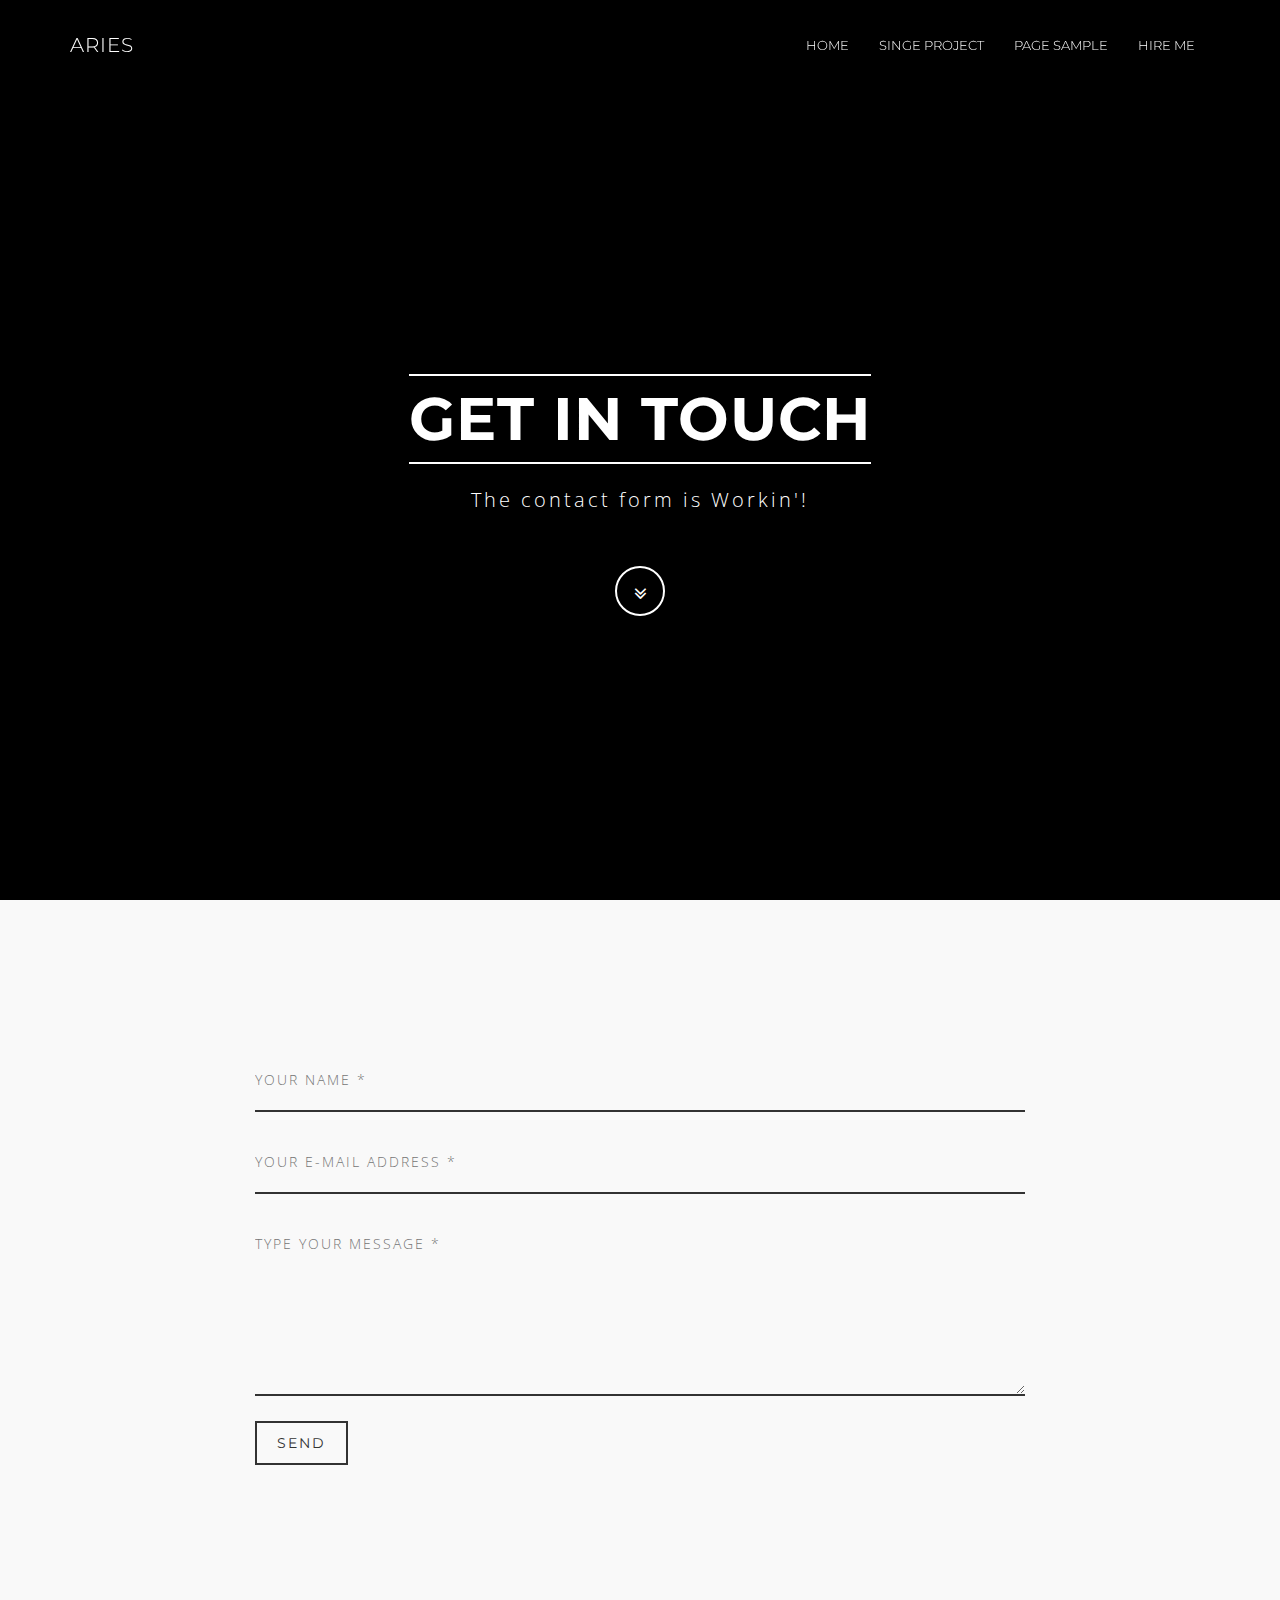
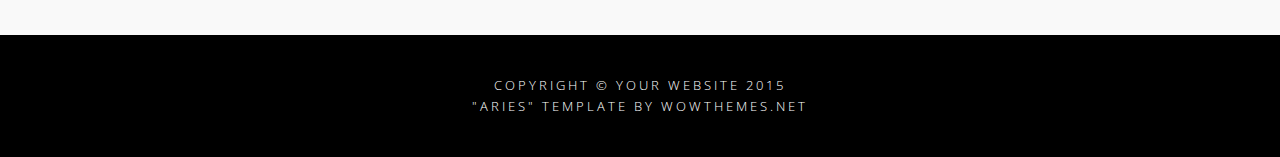
==== contact.html @ 6677242b "starting_point" ====
<!DOCTYPE html>
<html lang="en">
<head>
<meta charset="utf-8">
<meta name="viewport" content="width=device-width, initial-scale=1">
<meta name="description" content="">
<meta name="author" content="">
<title>ARIES - Free Bootstrap Theme by WowThemes.net</title>
<!-- Bootstrap Core CSS -->
<link href="css/bootstrap.min.css" rel="stylesheet">
<!-- Custom CSS -->
<link href="css/theme.css" rel="stylesheet">
<!-- Custom Fonts -->
<link href="font-awesome/css/font-awesome.min.css" rel="stylesheet" type="text/css">
<link href="http://fonts.googleapis.com/css?family=Open+Sans:300,400,700,400italic,700italic" rel="stylesheet" type="text/css">
<link href="http://fonts.googleapis.com/css?family=Montserrat:400,700" rel="stylesheet" type="text/css">
<!-- HTML5 Shim and Respond.js IE8 support of HTML5 elements and media queries -->
<!-- WARNING: Respond.js doesn't work if you view the page via file:// -->
<!--[if lt IE 9]>
        <script src="https://oss.maxcdn.com/libs/html5shiv/3.7.0/html5shiv.js"></script>
        <script src="https://oss.maxcdn.com/libs/respond.js/1.4.2/respond.min.js"></script>
    <![endif]-->
</head>
<body id="page-top" data-spy="scroll" data-target=".navbar-fixed-top">
<!-- Navigation -->
<nav class="navbar navbar-custom navbar-fixed-top" role="navigation">
<div class="container">
	<div class="navbar-header">
		<button type="button" class="navbar-toggle" data-toggle="collapse" data-target=".navbar-main-collapse">
		<i class="fa fa-bars"></i>
		</button>
		<a class="navbar-brand page-scroll" href="index.html">
		ARIES </a>
	</div>
	<!-- Collect the nav links, forms, and other content for toggling -->
	<div class="collapse navbar-collapse navbar-right navbar-main-collapse">
		<ul class="nav navbar-nav">
			<li>
			<a href="index.html">Home</a>
			</li>
			<li>
			<a href="portfolio-item.html">Singe Project</a>
			</li>
			<li>
			<a href="page-sample.html">Page Sample</a>
			</li>
			<li>
			<a href="contact.html">Hire me</a>
			</li>
		</ul>
	</div>
	<!-- /.navbar-collapse -->
</div>
<!-- /.container -->
</nav>
<!-- Intro Header -->
<header class="intro">
<div class="intro-body">
	<div class="container">
		<div class="row">
			<div class="col-md-8 col-md-offset-2">
				<h1 class="brand-heading">Get in Touch</h1>
				<p class="intro-text">
					The contact form is Workin'!
				</p>
				<a href="#contact" class="btn btn-circle page-scroll">
				<i class="fa fa-angle-double-down animated"></i>
				</a>
			</div>
		</div>
	</div>
</div>
</header>
<!-- Contact Section -->
<section id="contact">
<div class="container content-section">
	<div class="row">
		<div class="col-lg-8 col-lg-offset-2">
			<div class="done">
				<div class="alert alert-success">
					<button type="button" class="close" data-dismiss="alert">×</button>
					Your message has been sent. Thank you!
				</div>
			</div>
			<form method="post" action="contact.php" id="contactform">
				<div class="form">
					<input type="text" name="name" placeholder="Your Name *">
					<input type="text" name="email" placeholder="Your E-mail Address *">
					<textarea name="comment" rows="7" placeholder="Type your Message *"></textarea>
					<input type="submit" id="submit" class="clearfix btn" value="Send">
				</div>
			</form>
		</div>
	</div>
</div>
</section>
<!-- Footer -->
<footer>
<div class="container text-center">
	<p class="credits">
		Copyright &copy; Your Website 2015<br/>
		"Aries" Template by WowThemes.net
	</p>
</div>
</footer>
<!-- jQuery -->
<script src="js/jquery.js"></script>
<!-- Bootstrap Core JavaScript -->
<script src="js/bootstrap.min.js"></script>
<!-- Plugin JavaScript -->
<script src="js/jquery.easing.min.js"></script>
<!-- Contact JavaScript -->
<script src="js/validate.js"></script>
<!-- Custom Theme JavaScript -->
<script src="js/theme.js"></script>
</body>
</html>
---- css/theme.css ----
/* Aries v1.0 - by WowThemes.net */
body {
	width:100%;
	height:100%;
	font-family:Open Sans,"Helvetica Neue",Helvetica,Arial,sans-serif;
	color:#fff;
	background-color:#000;
	 font-weight:300;
}
html {
	width:100%;
	height:100%;
}
h1,h2,h3,h4,h5,h6 {
	margin:0 0 35px;
	text-transform:uppercase;
	font-family:Montserrat,"Helvetica Neue",Helvetica,Arial,sans-serif;
	font-weight:700;
	letter-spacing:1px;
}
p {
	margin:0 0 25px;
	font-size:18px;
	line-height:1.5;
}
@media(min-width:768px) {
	p {
		margin:0 0 35px;
		font-size:20px;
		line-height:1.6;
	}
}
a {
	color:inherit;
	-webkit-transition:all .2s ease-in-out;
	-moz-transition:all .2s ease-in-out;
	transition:all .2s ease-in-out;
}
a:hover,a:focus {
	text-decoration:none;
	color:inherit;
}
.light {
	font-weight:400;
}
.navbar-custom {
	margin-bottom:0;
	border-bottom:1px solid rgba(255,255,255,.3);
	text-transform:uppercase;
	font-family:Montserrat,"Helvetica Neue",Helvetica,Arial,sans-serif;
	background-color:#000;
}
.navbar-custom .navbar-brand {
	font-size:20px;
	text-transform:none;
	letter-spacing:1px;
}
.navbar-custom .navbar-brand:focus {
	outline:0;
}
.navbar-custom .navbar-brand .navbar-toggle {
	padding:4px 6px;
	font-size:16px;
	color:#fff;
}
.navbar-custom .navbar-brand .navbar-toggle:focus,.navbar-custom .navbar-brand .navbar-toggle:active {
	outline:0;
}
.navbar-custom a {
}
.navbar-custom .nav li a {
	-webkit-transition:background .3s ease-in-out;
	-moz-transition:background .3s ease-in-out;
	transition:background .3s ease-in-out;
}
.navbar-custom .nav li a:hover {
	outline:0;
	color:#1ba39c;
	background-color:transparent;
}
.navbar-custom .nav li a:focus,.navbar-custom .nav li a:active {
	outline:0;
	background-color:transparent;
}
.navbar-custom .nav li.active {
	outline:0;
}
.navbar-custom .nav li.active a {
	color:#1ba39c;
}
.navbar-custom .nav li.active a:hover {
	color:#1ba39c;
}
@media(min-width:768px) {
	.navbar-custom {
		padding:20px 0;
		border-bottom:0;
		font-size:13px;
		background:0 0;
		-webkit-transition:background .5s ease-in-out,padding .5s ease-in-out;
		-moz-transition:background .5s ease-in-out,padding .5s ease-in-out;
		transition:background .5s ease-in-out,padding .5s ease-in-out;
	}
		 .navbar-custom.top-nav-collapse {
		 padding:0;
		border-bottom:1px solid rgba(255,255,255,.3);
		color:#333;
			background:#fff;
	}
	.navbar-custom.top-nav-collapse a {
		color:#333;
		display:inline-block;
	}
}
.intro {
	display:table;
	width:100%;
	height:auto;
	padding:100px 0 100px 0;
	text-align:center;
	color:#fff;
	background-image:radial-gradient(circle at 50% 50%,rgba(0,0,0,0.46),rgba(0,0,0,0.88)),url('http://unsplash.it/1600/1400?random=9');
	-webkit-background-size:cover;
	-moz-background-size:cover;
	background-size:cover;
	-o-background-size:cover;
}
.intro .intro-body {
	display:table-cell;
	vertical-align:middle;
}
.intro .intro-body .brand-heading {
	font-size:40px;
}
.intro .intro-body .intro-text {
	font-size:18px;
}
@media(min-width:768px) {
	.intro {
		height:100%;
		padding:0;
	}
	.intro .intro-body .brand-heading {
		font-size:60px;
		margin-top:90px;
		margin-bottom:20px;
		border-top:2px solid #fff;
		border-bottom:2px solid #fff;
		display:inline-block;
		padding:10px 0;
	}
	.intro .intro-body .intro-text {
		font-size:20px;
			font-weight:300;
			letter-spacing:3px;
	}
}
.btn-circle {
	width:50px;
	height:50px;
	margin-top:15px;
	line-height:40px;
	text-align:center;
	border:2px solid #fff;
	border-radius:100%!important;
	font-size:20px;
	color:#fff;
	background:0 0;
	-webkit-transition:background .3s ease-in-out;
	-moz-transition:background .3s ease-in-out;
	transition:background .3s ease-in-out;
}
.btn-circle:hover,.btn-circle:focus {
	outline:0;
	color:#fff;
	background:rgba(255,255,255,.1);
}
.btn-circle i.animated {
	-webkit-transition-property:-webkit-transform;
	-webkit-transition-duration:1s;
	-moz-transition-property:-moz-transform;
	-moz-transition-duration:1s;
}
.btn-circle:hover i.animated {
	-webkit-animation-name:pulse;
	-moz-animation-name:pulse;
	-webkit-animation-duration:1.5s;
	-moz-animation-duration:1.5s;
	-webkit-animation-iteration-count:infinite;
	-moz-animation-iteration-count:infinite;
	-webkit-animation-timing-function:linear;
	-moz-animation-timing-function:linear;
}
@-webkit-keyframes pulse {
	0% {
		-webkit-transform:scale(1);
		transform:scale(1);
	}
	50% {
		-webkit-transform:scale(1.2);
		transform:scale(1.2);
	}
	100% {
		-webkit-transform:scale(1);
		transform:scale(1);
	}
}
@-moz-keyframes pulse {
	0% {
		-moz-transform:scale(1);
		transform:scale(1);
	}
	50% {
		-moz-transform:scale(1.2);
		transform:scale(1.2);
	}
	100% {
		-moz-transform:scale(1);
		transform:scale(1);
	}
}
.content-section {
	padding:40px 0;
	clear:both;
}
@media(min-width:767px) {
	.content-section {
		padding:150px 0;
			 clear:both;
	}
}
.btn {
	border-radius:0;
	text-transform:uppercase;
	font-family:Montserrat,"Helvetica Neue",Helvetica,Arial,sans-serif;
	font-weight:400;
	-webkit-transition:all .3s ease-in-out;
	-moz-transition:all .3s ease-in-out;
	transition:all .3s ease-in-out;
}
.btn-default {
	border:1px solid #42dca3;
	color:#42dca3;
	background-color:transparent;
}
.btn-default:hover,.btn-default:focus {
	border:1px solid #42dca3;
	outline:0;
	color:#000;
	background-color:#42dca3;
}
ul.banner-social-buttons {
	margin-top:0;
}
@media(max-width:1199px) {
	ul.banner-social-buttons {
		margin-top:15px;
	}
}
@media(max-width:767px) {
	ul.banner-social-buttons li {
		display:block;
		margin-bottom:20px;
		padding:0;
	}
	ul.banner-social-buttons li:last-child {
		margin-bottom:0;
	}
}
footer {
	padding:40px 0;
	z-index:1;
	position:relative;
	clear:both;
}
footer p {
	margin:0;
	font-size:15px;
}
footer p.credits {
	text-transform:uppercase;
	font-size:13px;
	letter-spacing:3px;
}
::-moz-selection {
	text-shadow:none;
	background:#fcfcfc;
	background:rgba(255,255,255,.2);
}
::selection {
	text-shadow:none;
	background:#fcfcfc;
	background:rgba(255,255,255,.2);
}
img::selection {
	background:0 0;
}
img::-moz-selection {
	background:0 0;
}
body {
	webkit-tap-highlight-color:rgba(255,255,255,.2);
}
.bgblue {
	background:#22292c;
}
.inlineblock {
	display:inline-block;
}
p:last-child {
	margin-bottom:0;
}
p.lead {
	line-height:1.9;
}
.btnghost {
	border:2px solid #333;
	background-color:transparent;
	padding:15px 20px;
	letter-spacing:3px;
	font-size:12px;
	text-transform:uppercase;
	font-weight:400;
	color:#333;
	margin-top:20px;
	display:inline-block;
}
.btnghost:hover {
	background-color:#333;
	color:#fff;
	border:2px solid #333;
}
.bgcover {
	background-size:cover;
	background-repeat:no-repeat;
	position:relative;
}
img {
	max-width:100%;
}
.gallery ul {
	padding:0;
	margin:0;
}
.gallery img {
	max-width:100%;
	height:auto;
	padding:0;
	margin:0;
}
.gallery ul li {
	margin:0;
	position:relative;
	list-style:none;
	float:left;
	padding:0;
}
.gallery ul li a {
	display:block;
	position:relative;
	width:100%;
	height:100%;
	margin:0;
	padding:0;
	line-height:0;
}
.gallery ul li a:before {
	position:absolute;
	width:32px;
	height:32px;
	top:40%;
	left:50%;
	margin:-14px 0 0 -16px;
	background: url(data:image/svg+xml;utf8,%3C%3Fxml%20version%3D%221.0%22%20encoding%3D%22utf-8%22%3F%3E%0A%3C%21--%20Generator%3A%20Adobe%20Illustrator%2017.1.0%2C%20SVG%20Export%20Plug-In%20.%20SVG%20Version%3A%206.00%20Build%200%29%20%20--%3E%0A%3C%21DOCTYPE%20svg%20PUBLIC%20%22-//W3C//DTD%20SVG%201.1//EN%22%20%22http%3A//www.w3.org/Graphics/SVG/1.1/DTD/svg11.dtd%22%3E%0A%3Csvg%20version%3D%221.1%22%0A%09%20id%3D%22svg2%22%20xmlns%3Adc%3D%22http%3A//purl.org/dc/elements/1.1/%22%20xmlns%3Acc%3D%22http%3A//creativecommons.org/ns%23%22%20xmlns%3Ardf%3D%22http%3A//www.w3.org/1999/02/22-rdf-syntax-ns%23%22%20xmlns%3Asvg%3D%22http%3A//www.w3.org/2000/svg%22%20xmlns%3Asodipodi%3D%22http%3A//sodipodi.sourceforge.net/DTD/sodipodi-0.dtd%22%20xmlns%3Ainkscape%3D%22http%3A//www.inkscape.org/namespaces/inkscape%22%20inkscape%3Aversion%3D%220.48.4%20r9939%22%20sodipodi%3Adocname%3D%22icon-fullscreen.svg%22%0A%09%20xmlns%3D%22http%3A//www.w3.org/2000/svg%22%20xmlns%3Axlink%3D%22http%3A//www.w3.org/1999/xlink%22%20x%3D%220px%22%20y%3D%220px%22%20viewBox%3D%220%200%20960%20560%22%0A%09%20enable-background%3D%22new%200%200%20960%20560%22%20xml%3Aspace%3D%22preserve%22%3E%0A%3Csodipodi%3Anamedview%20%20borderopacity%3D%221%22%20pagecolor%3D%22%23ffffff%22%20bordercolor%3D%22%23666666%22%20objecttolerance%3D%2210%22%20gridtolerance%3D%2210%22%20guidetolerance%3D%2210%22%20showgrid%3D%22false%22%20fit-margin-top%3D%220%22%20fit-margin-left%3D%220%22%20inkscape%3Azoom%3D%227.375%22%20inkscape%3Acx%3D%22-5.1525424%22%20inkscape%3Acy%3D%2216%22%20id%3D%22namedview11%22%20inkscape%3Awindow-x%3D%22-8%22%20inkscape%3Awindow-y%3D%22-8%22%20fit-margin-right%3D%220%22%20inkscape%3Apageopacity%3D%220%22%20fit-margin-bottom%3D%220%22%20inkscape%3Awindow-width%3D%221366%22%20inkscape%3Awindow-height%3D%22706%22%20inkscape%3Awindow-maximized%3D%221%22%20inkscape%3Apageshadow%3D%222%22%20inkscape%3Acurrent-layer%3D%22svg2%22%3E%0A%09%3C/sodipodi%3Anamedview%3E%0A%3Cg%3E%0A%09%3Crect%20x%3D%22220%22%20y%3D%22260%22%20fill%3D%22%23FFFFFF%22%20width%3D%22536%22%20height%3D%2224%22/%3E%0A%3C/g%3E%0A%3Cg%3E%0A%09%3Crect%20x%3D%22476%22%20y%3D%224%22%20fill%3D%22%23FFFFFF%22%20width%3D%2224%22%20height%3D%22556%22/%3E%0A%3C/g%3E%0A%3C/svg%3E%0A) no-repeat;
	content:"";
	opacity:0;
	z-index:1;
	-webkit-transition:all 0.3s linear;
	-moz-transition:all 0.3s linear;
	transition:all 0.3s linear;
}
.gallery ul li a:hover:before {
	top:50%;
	opacity:1;
}
.gallery ul li a:after {
	position:absolute;
	width:100%;
	top:0;
	bottom:0;
	background:rgba(0,0,0,0.3);
	content:"";
	opacity:0;
	-webkit-transition:all 0.3s linear;
	-moz-transition:all 0.3s linear;
	transition:all 0.3s linear;
}
.gallery ul li a:hover:after {
	opacity:1;
}
section:after {
	float:none;
	clear:both;
}
section {
	background-color:#f9f9f9;
	color:#333;
	overflow:hidden;
}
.done {
	display:none;
}
.error input,input.error,.error textarea,textarea.error {
	background-color:#ffffff;
	border-bottom:2px solid orangered !Important;
	-webkit-transition:border linear 0.2s,box-shadow linear 0.2s;
	-moz-transition:border linear 0.2s,box-shadow linear 0.2s;
	-o-transition:border linear 0.2s,box-shadow linear 0.2s;
	transition:border linear 0.2s,box-shadow linear 0.2s;	
}
#contactform input,#contactform textarea {
	border:0px;
	border-bottom:2px solid #333;
	width:100%;
	background-color:transparent;
	padding:20px 0px;
	text-transform:uppercase;
	letter-spacing:2px;
	margin-bottom:20px;
}
#contactform input#submit {
	width:auto;
	border:2px solid;
	padding:10px 20px;
	display:inline-block;
}
#contactform input#submit:hover {
	background-color:#333;
	color:#fff;
	border:2px solid #333;
}
#contactform input:focus,#contactform input:active,#contactform textarea:focus,#contactform textarea:active {
	border-top:0px;
	border-bottom:2px solid lightseagreen;
	outline:0;
	outline: none;
}
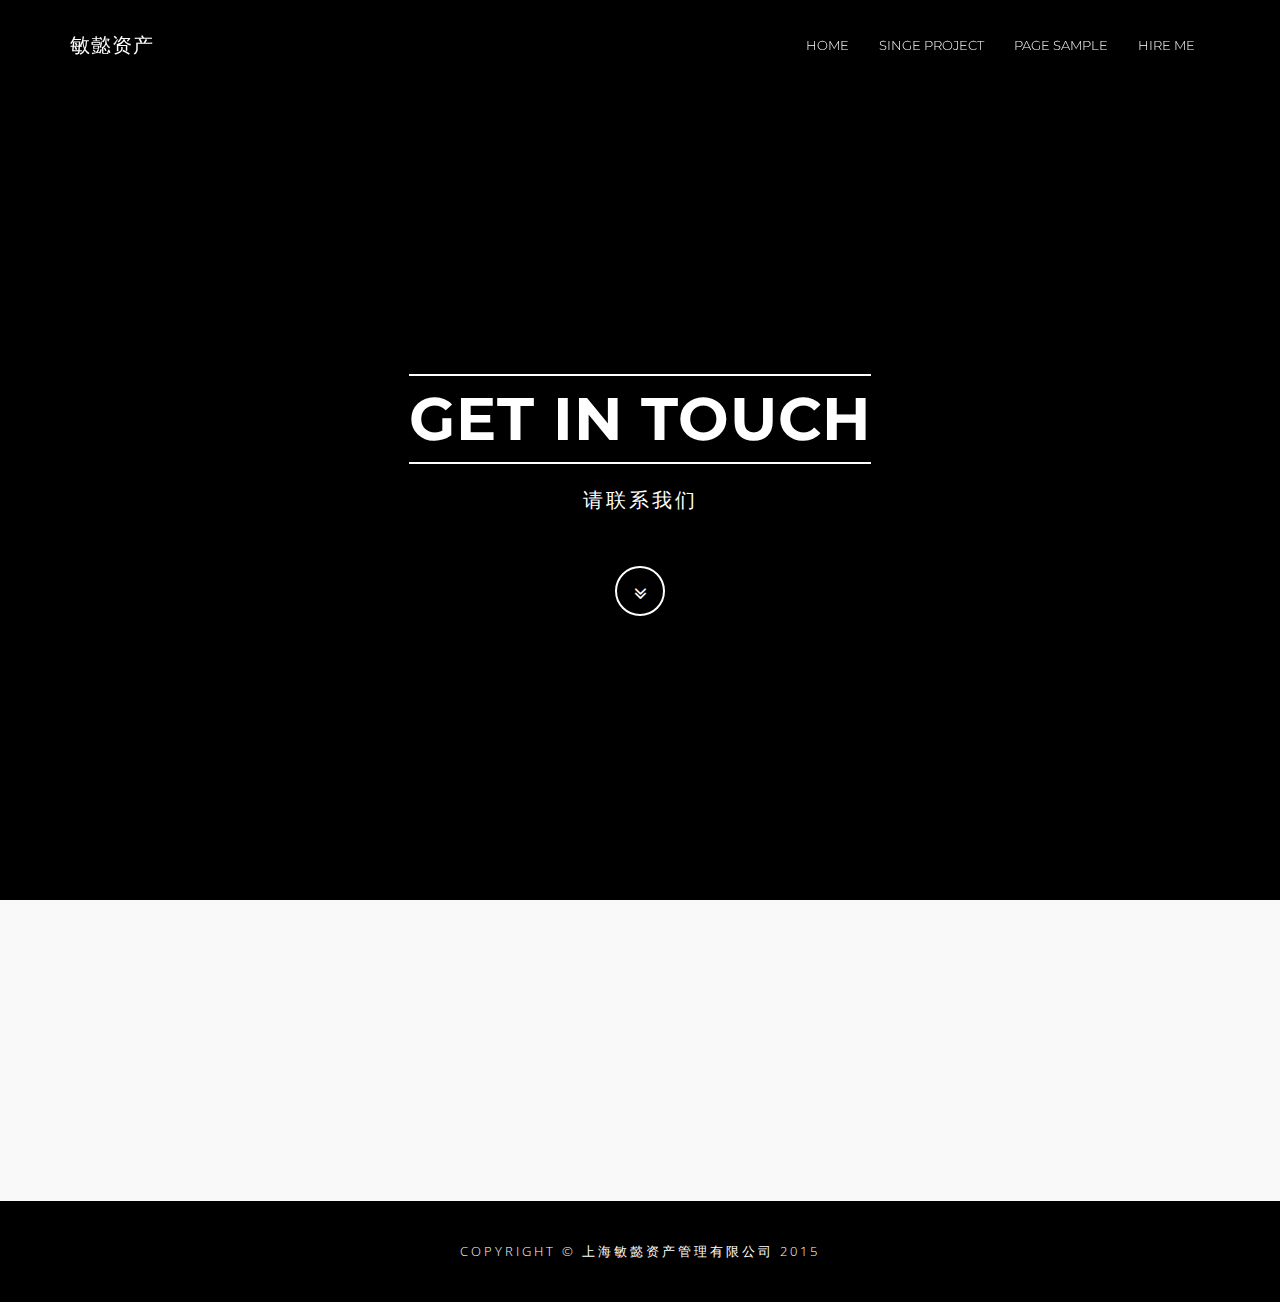
==== commit ba1e71ed: "add_baidumap" ====
--- a/contact.html
+++ b/contact.html
@@ -5,7 +5,7 @@
 <meta name="viewport" content="width=device-width, initial-scale=1">
 <meta name="description" content="">
 <meta name="author" content="">
-<title>ARIES - Free Bootstrap Theme by WowThemes.net</title>
+<title>敏懿资产</title>
 <!-- Bootstrap Core CSS -->
 <link href="css/bootstrap.min.css" rel="stylesheet">
 <!-- Custom CSS -->
@@ -30,7 +30,7 @@
 		<i class="fa fa-bars"></i>
 		</button>
 		<a class="navbar-brand page-scroll" href="index.html">
-		ARIES </a>
+		敏懿资产 </a>
 	</div>
 	<!-- Collect the nav links, forms, and other content for toggling -->
 	<div class="collapse navbar-collapse navbar-right navbar-main-collapse">
@@ -61,7 +61,7 @@
 			<div class="col-md-8 col-md-offset-2">
 				<h1 class="brand-heading">Get in Touch</h1>
 				<p class="intro-text">
-					The contact form is Workin'!
+					请联系我们
 				</p>
 				<a href="#contact" class="btn btn-circle page-scroll">
 				<i class="fa fa-angle-double-down animated"></i>
@@ -82,14 +82,6 @@
 					Your message has been sent. Thank you!
 				</div>
 			</div>
-			<form method="post" action="contact.php" id="contactform">
-				<div class="form">
-					<input type="text" name="name" placeholder="Your Name *">
-					<input type="text" name="email" placeholder="Your E-mail Address *">
-					<textarea name="comment" rows="7" placeholder="Type your Message *"></textarea>
-					<input type="submit" id="submit" class="clearfix btn" value="Send">
-				</div>
-			</form>
 		</div>
 	</div>
 </div>
@@ -98,8 +90,8 @@
 <footer>
 <div class="container text-center">
 	<p class="credits">
-		Copyright &copy; Your Website 2015<br/>
-		"Aries" Template by WowThemes.net
+		Copyright &copy; 上海敏懿资产管理有限公司 2015<br/>
+		
 	</p>
 </div>
 </footer>
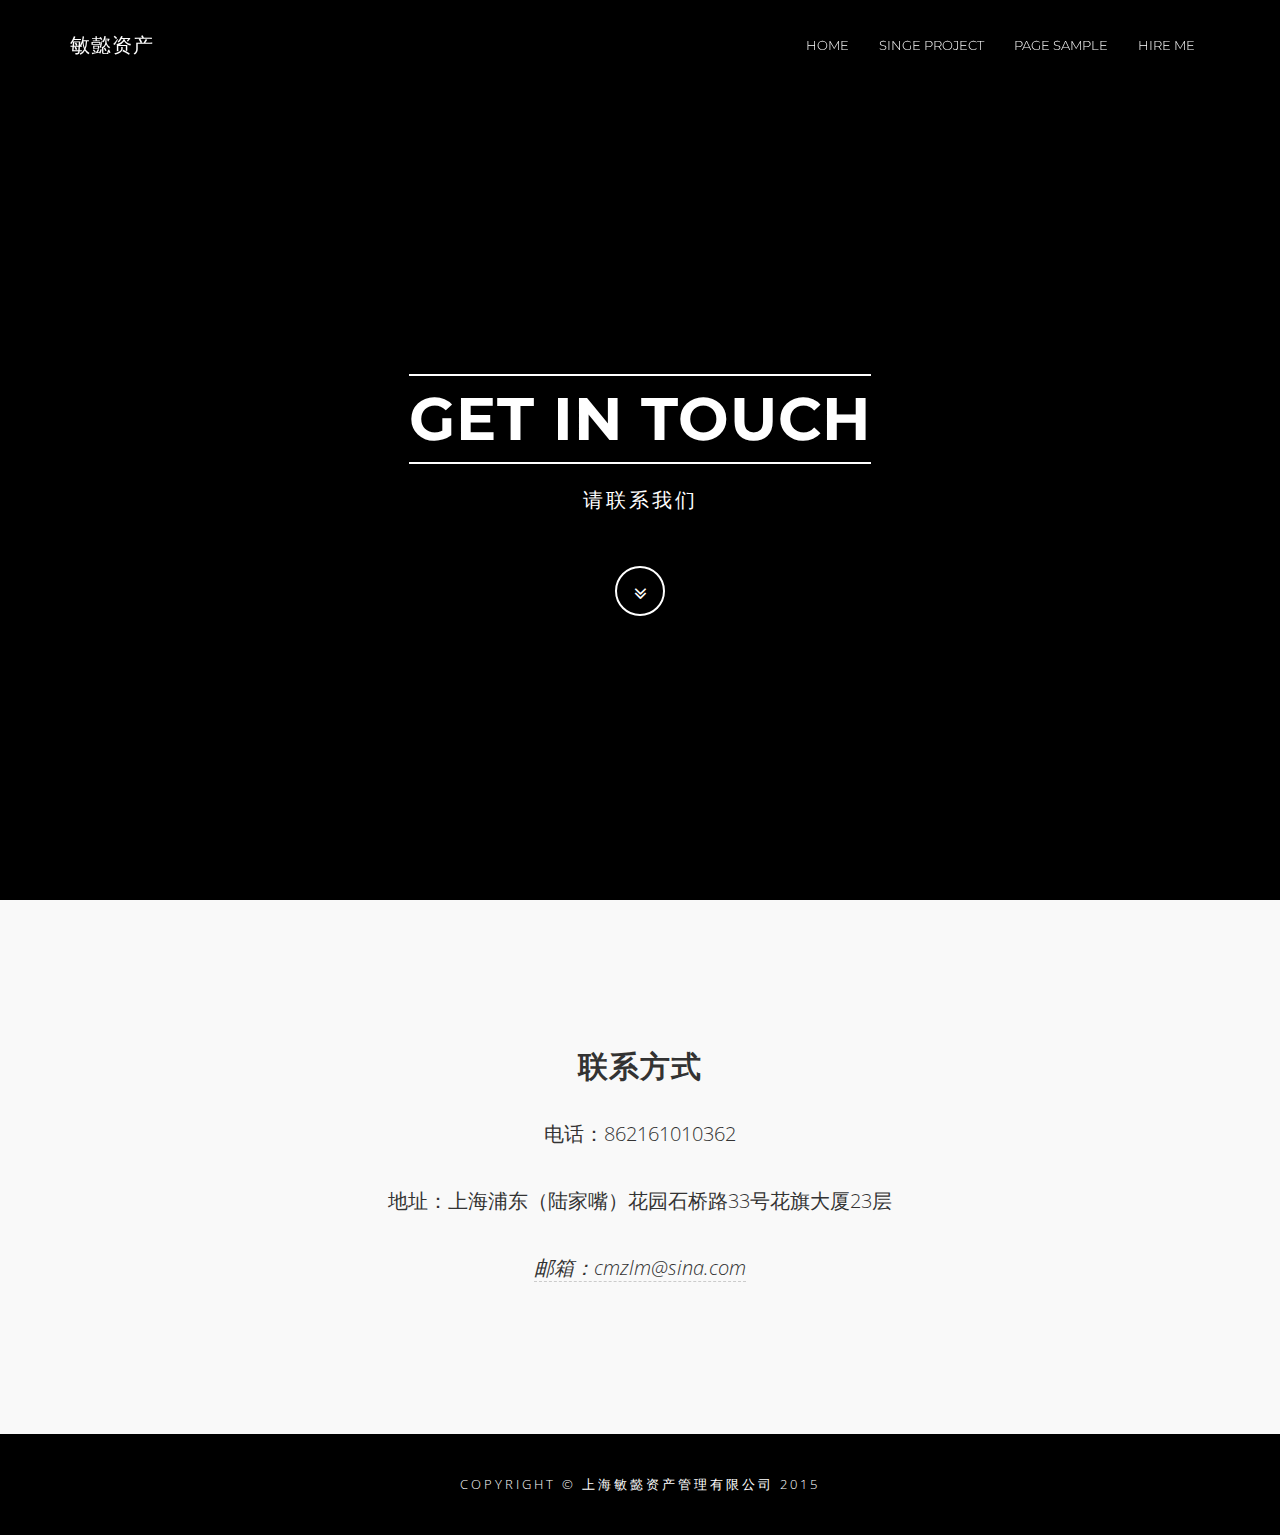
==== commit ecdcbafb: "chinese_subtitle" ====
--- a/contact.html
+++ b/contact.html
@@ -71,21 +71,22 @@
 	</div>
 </div>
 </header>
-<!-- Contact Section -->
 <section id="contact">
-<div class="container content-section">
+<div class="container content-section text-center">
 	<div class="row">
 		<div class="col-lg-8 col-lg-offset-2">
-			<div class="done">
-				<div class="alert alert-success">
-					<button type="button" class="close" data-dismiss="alert">×</button>
-					Your message has been sent. Thank you!
-				</div>
-			</div>
+			<h2>联系方式</h2>
+			<p>电话：862161010362</p>
+	        <p>地址：上海浦东（陆家嘴）花园石桥路33号花旗大厦23层 
+			</p>
+			<p>
+				<i><a href="mailto:cmzlm@sina.com" style="border-bottom:1px dashed #ccc;">邮箱：cmzlm@sina.com</a></i>
+			</p>
 		</div>
 	</div>
 </div>
 </section>
+<!-- Contact Section -->
 <!-- Footer -->
 <footer>
 <div class="container text-center">
--- a/css/theme.css
+++ b/css/theme.css
@@ -119,7 +119,7 @@
 	padding:100px 0 100px 0;
 	text-align:center;
 	color:#fff;
-	background-image:radial-gradient(circle at 50% 50%,rgba(0,0,0,0.46),rgba(0,0,0,0.88)),url('http://unsplash.it/1600/1400?random=9');
+	background-image:radial-gradient(circle at 50% 50%,rgba(0,0,0,0.46),rgba(0,0,0,0.88)),url('http://unsplash.it/1600/1400?image=2');
 	-webkit-background-size:cover;
 	-moz-background-size:cover;
 	background-size:cover;
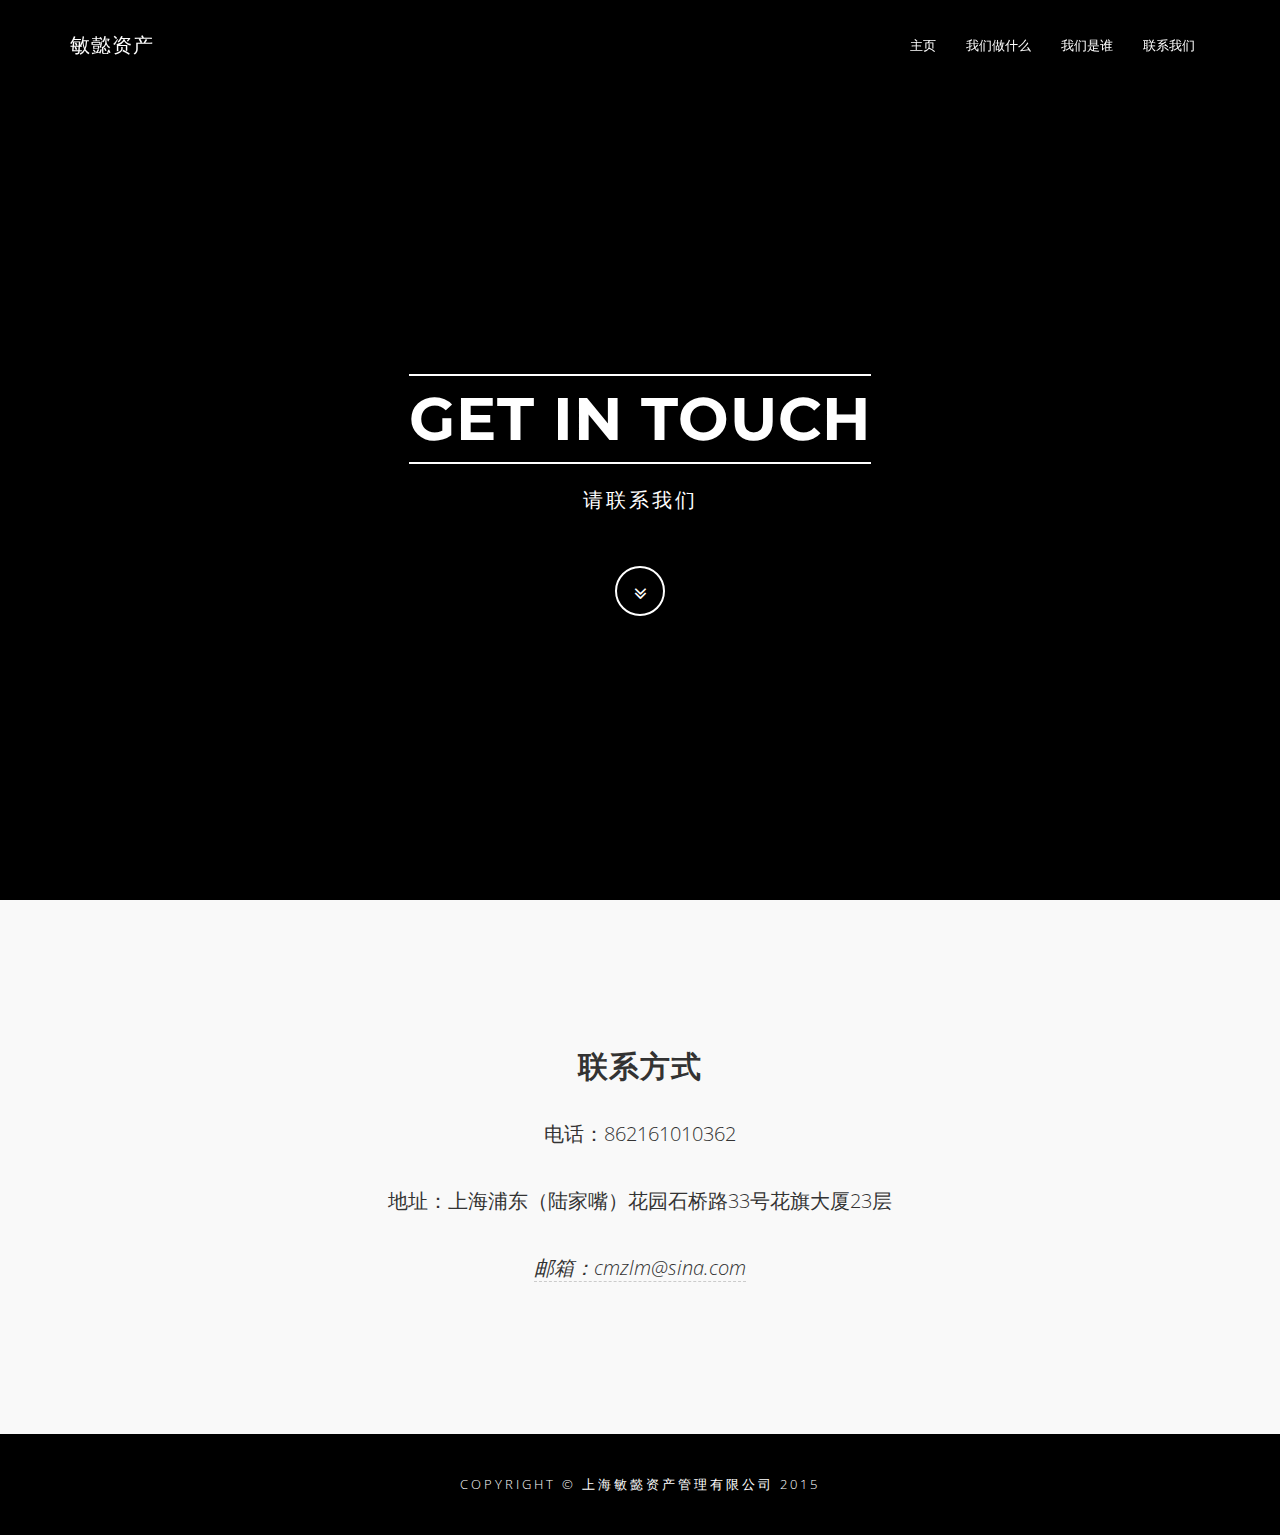
==== commit bafcaf8a: "bar_english_to_chinese" ====
--- a/contact.html
+++ b/contact.html
@@ -36,16 +36,16 @@
 	<div class="collapse navbar-collapse navbar-right navbar-main-collapse">
 		<ul class="nav navbar-nav">
 			<li>
-			<a href="index.html">Home</a>
+			<a href="index.html">主页</a>
 			</li>
 			<li>
-			<a href="portfolio-item.html">Singe Project</a>
+			<a href="portfolio-item.html">我们做什么</a>
 			</li>
 			<li>
-			<a href="page-sample.html">Page Sample</a>
+			<a href="page-sample.html">我们是谁</a>
 			</li>
 			<li>
-			<a href="contact.html">Hire me</a>
+			<a href="contact.html">联系我们</a>
 			</li>
 		</ul>
 	</div>
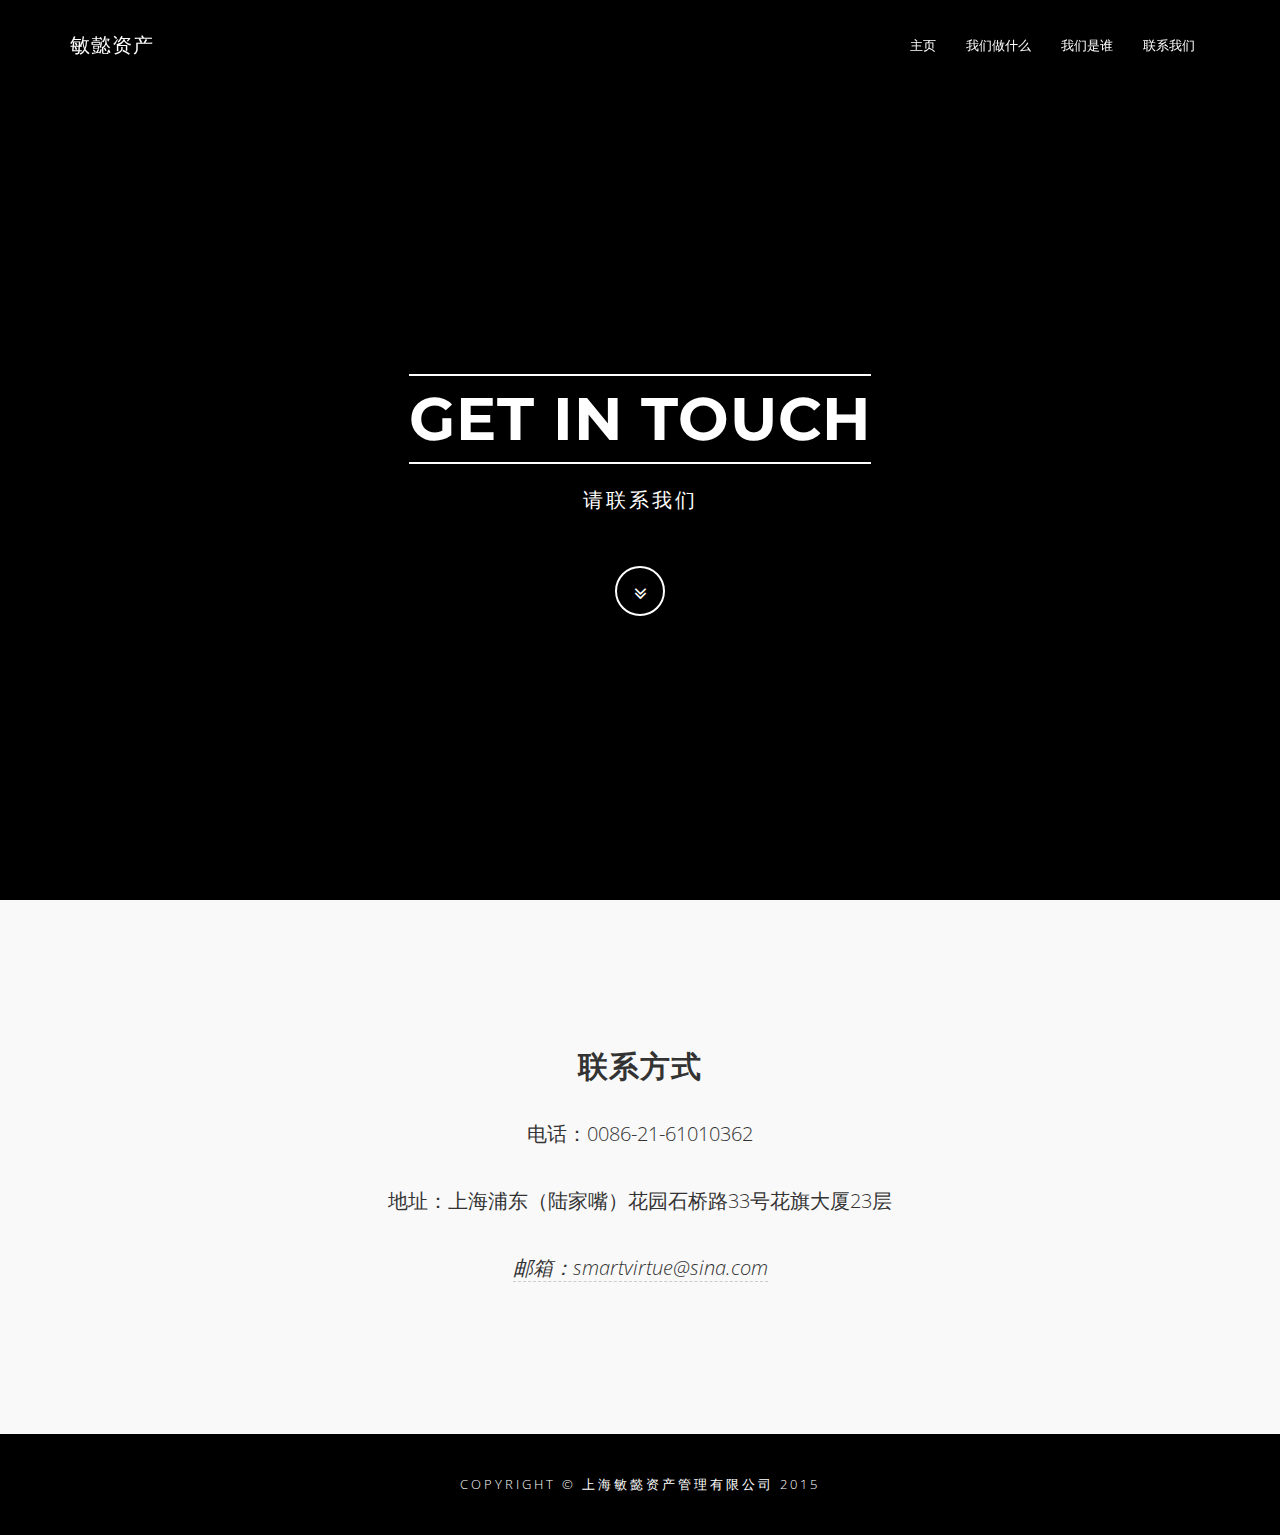
==== commit b0e3f469: "change_email_phone" ====
--- a/contact.html
+++ b/contact.html
@@ -76,11 +76,11 @@
 	<div class="row">
 		<div class="col-lg-8 col-lg-offset-2">
 			<h2>联系方式</h2>
-			<p>电话：862161010362</p>
+			<p>电话：0086-21-61010362</p>
 	        <p>地址：上海浦东（陆家嘴）花园石桥路33号花旗大厦23层 
 			</p>
 			<p>
-				<i><a href="mailto:cmzlm@sina.com" style="border-bottom:1px dashed #ccc;">邮箱：cmzlm@sina.com</a></i>
+				<i><a href="mailto:smartvirtue@sina.com" style="border-bottom:1px dashed #ccc;">邮箱：smartvirtue@sina.com</a></i>
 			</p>
 		</div>
 	</div>
--- a/css/theme.css
+++ b/css/theme.css
@@ -119,7 +119,7 @@
 	padding:100px 0 100px 0;
 	text-align:center;
 	color:#fff;
-	background-image:radial-gradient(circle at 50% 50%,rgba(0,0,0,0.46),rgba(0,0,0,0.88)),url('http://unsplash.it/1600/1400?image=2');
+	background-image:radial-gradient(circle at 50% 50%,rgba(0,0,0,0.12),rgba(0,0,0,0.12)),url("../img/background/DSC00881.JPG");
 	-webkit-background-size:cover;
 	-moz-background-size:cover;
 	background-size:cover;
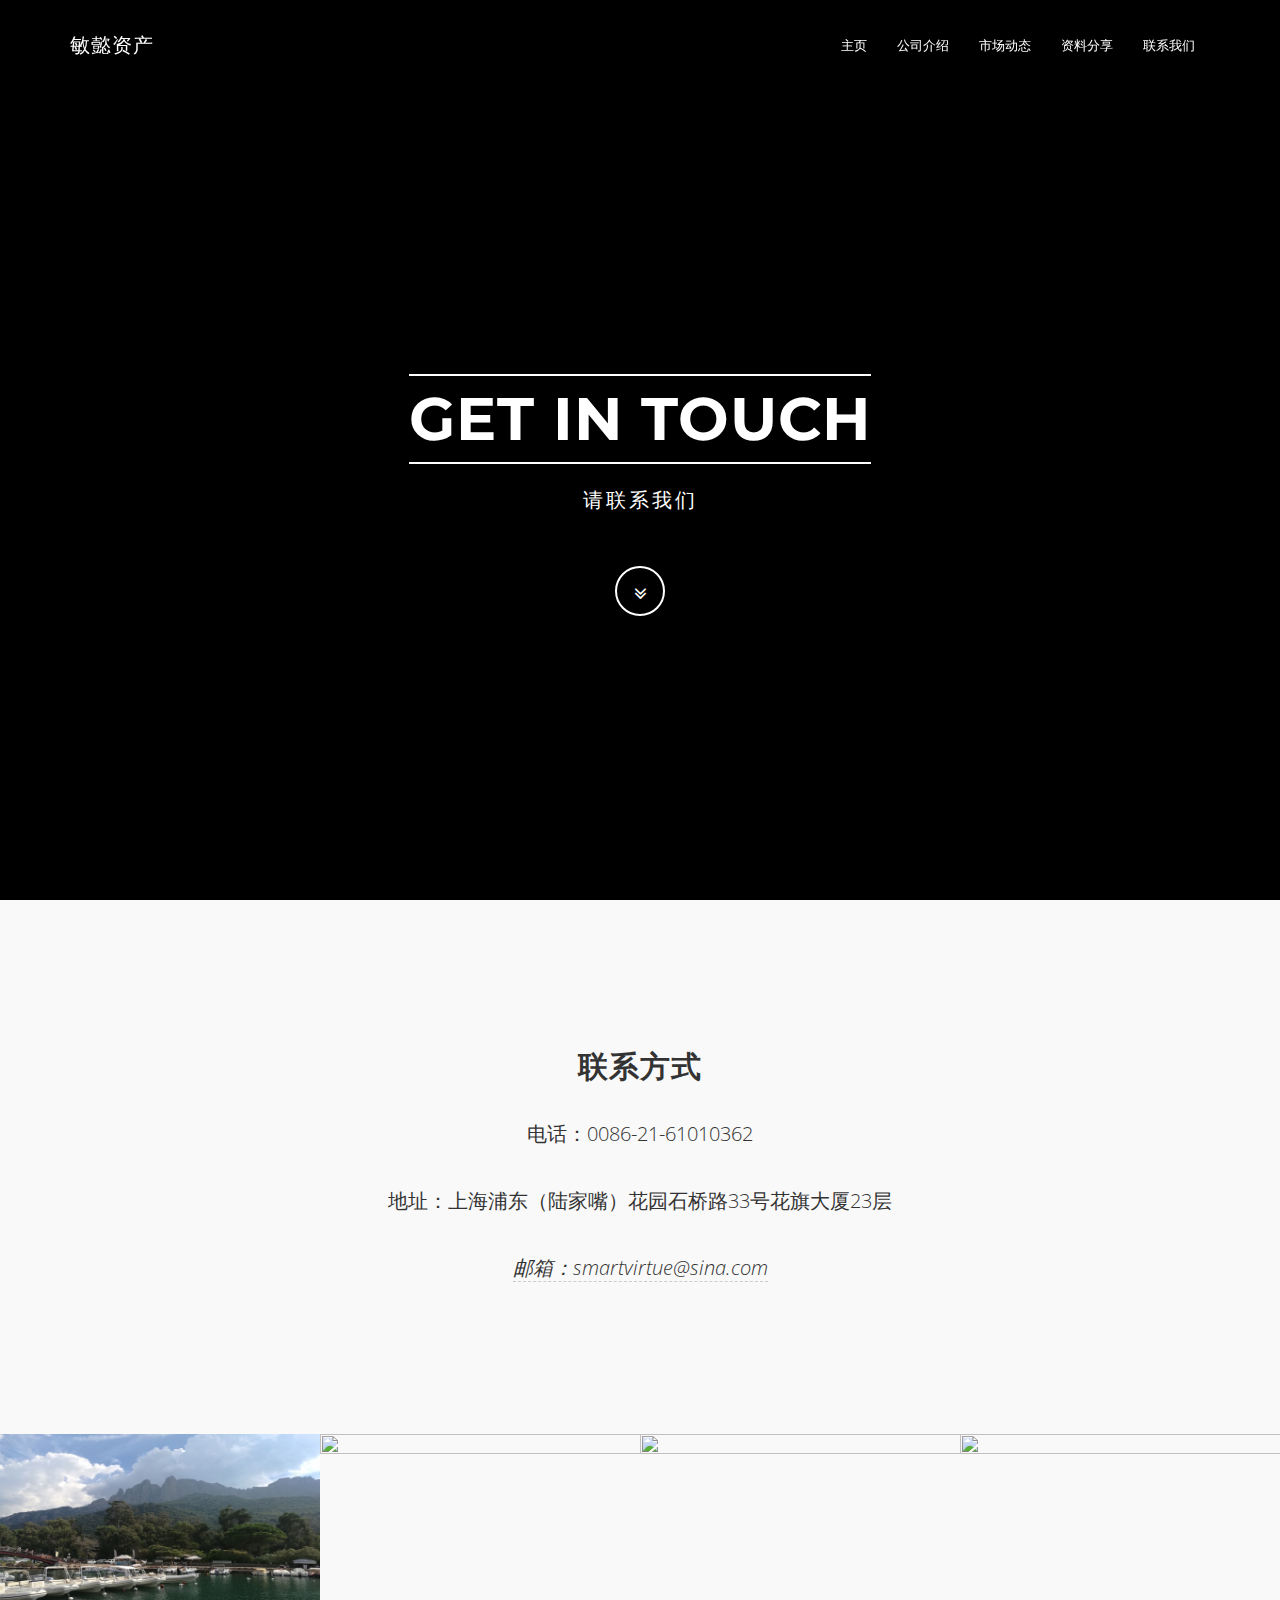
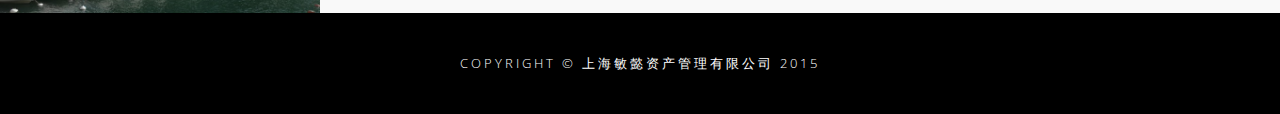
==== commit 83ccf22e: "title_changes" ====
--- a/contact.html
+++ b/contact.html
@@ -39,10 +39,13 @@
 			<a href="index.html">主页</a>
 			</li>
 			<li>
-			<a href="portfolio-item.html">我们做什么</a>
+			<a href="who-are-we.html">公司介绍</a>
 			</li>
 			<li>
-			<a href="page-sample.html">我们是谁</a>
+			<a href="page-sample.html">市场动态</a>
+			</li>
+			<li>
+			<a href="what-we-do.html">资料分享</a>
 			</li>
 			<li>
 			<a href="contact.html">联系我们</a>
@@ -86,6 +89,33 @@
 	</div>
 </div>
 </section>
+<section id="portfolio">
+
+<div class="gallery">
+	<ul>
+	<li class="col-md-3">
+		<a href="index.html">
+		<img src="img/select/IMG_20160912.JPG" width="680" height="380" alt="">
+		</a>
+		</li>
+		<li class="col-md-3">
+		<a href="index.html">
+		<img src="img/select/CIMG0110.JPG" width="680" height="380"  alt="">
+		</a>
+		</li>
+		<li class="col-md-3">
+		<a href="index.html">
+		<img src="img/select/CIMG0179.JPG" width="680" height="380" alt="">
+		</a>
+		</li>
+		<li class="col-md-3">
+		<a href="index.html">
+		<img src="img/select/DSC00346.JPG" width="680" height="380" alt="">
+		</a>
+		</li>
+	</ul>
+	</div>
+	</section>
 <!-- Contact Section -->
 <!-- Footer -->
 <footer>
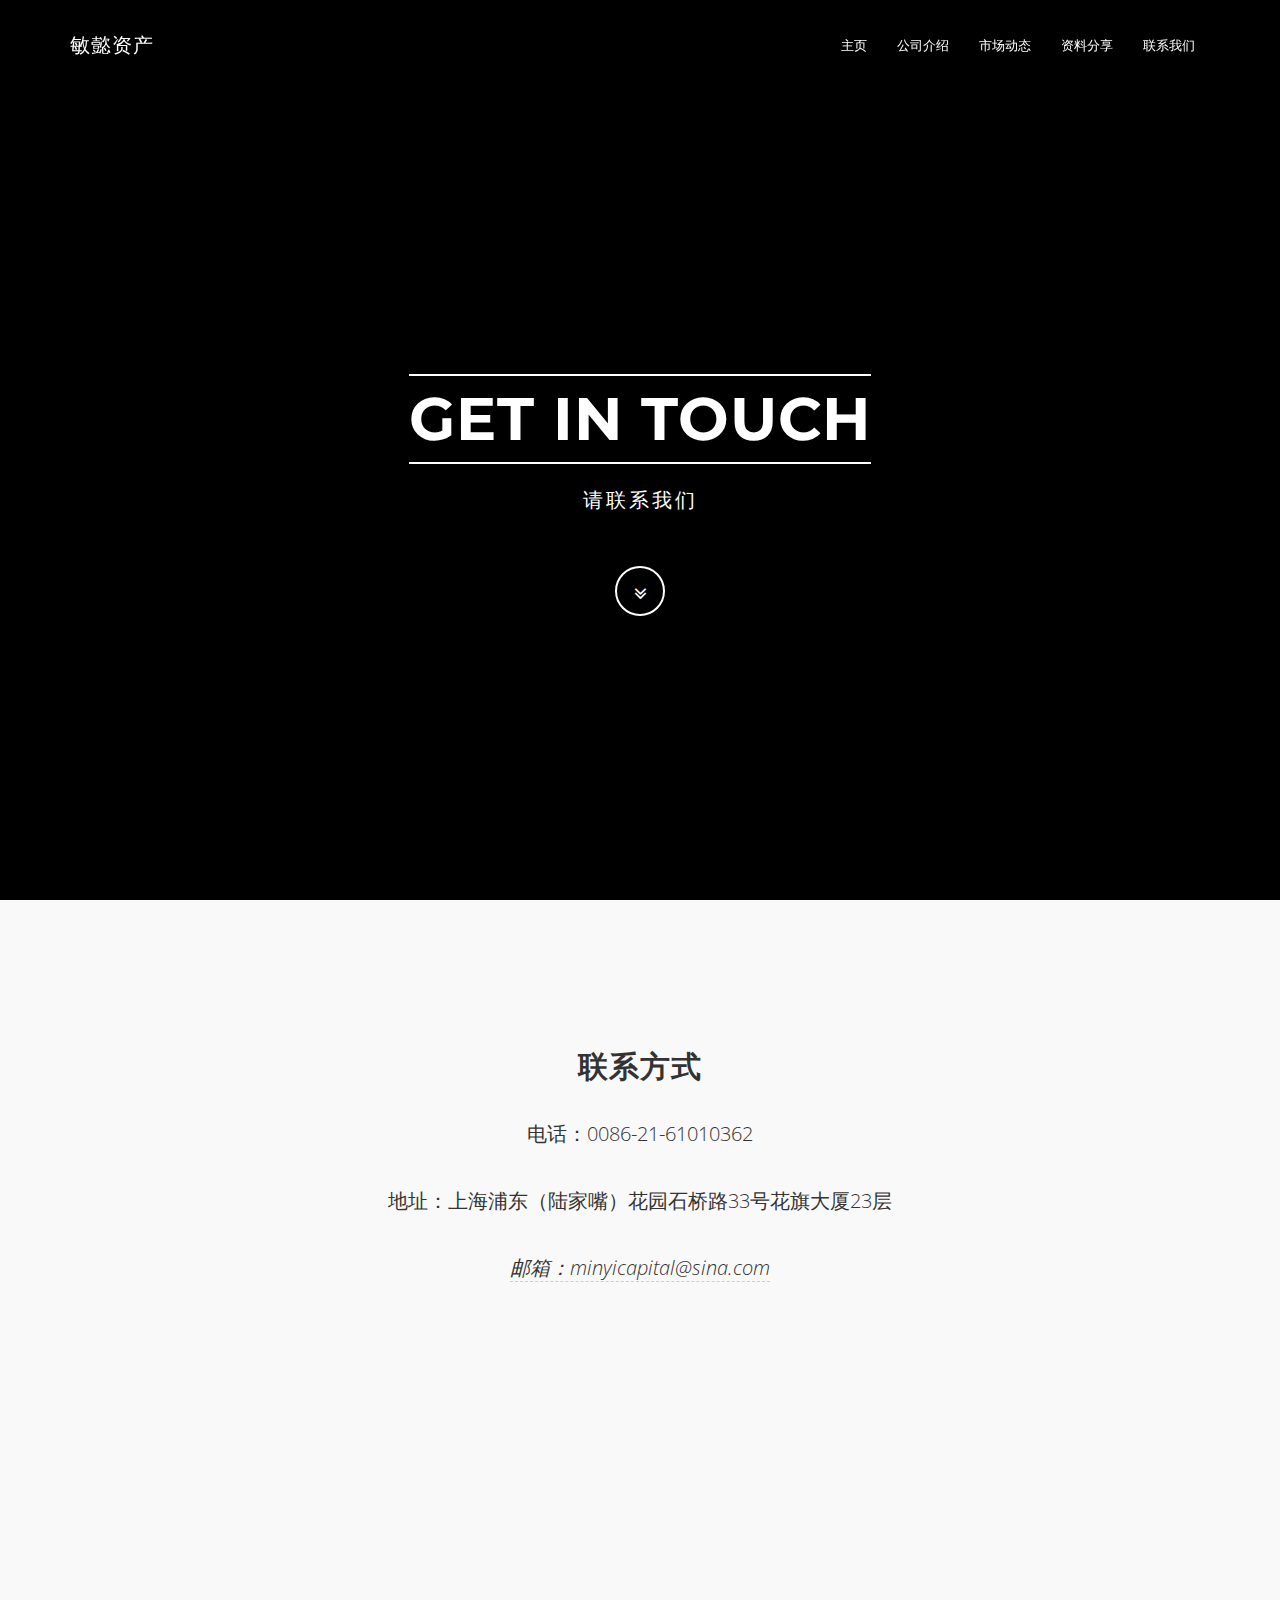
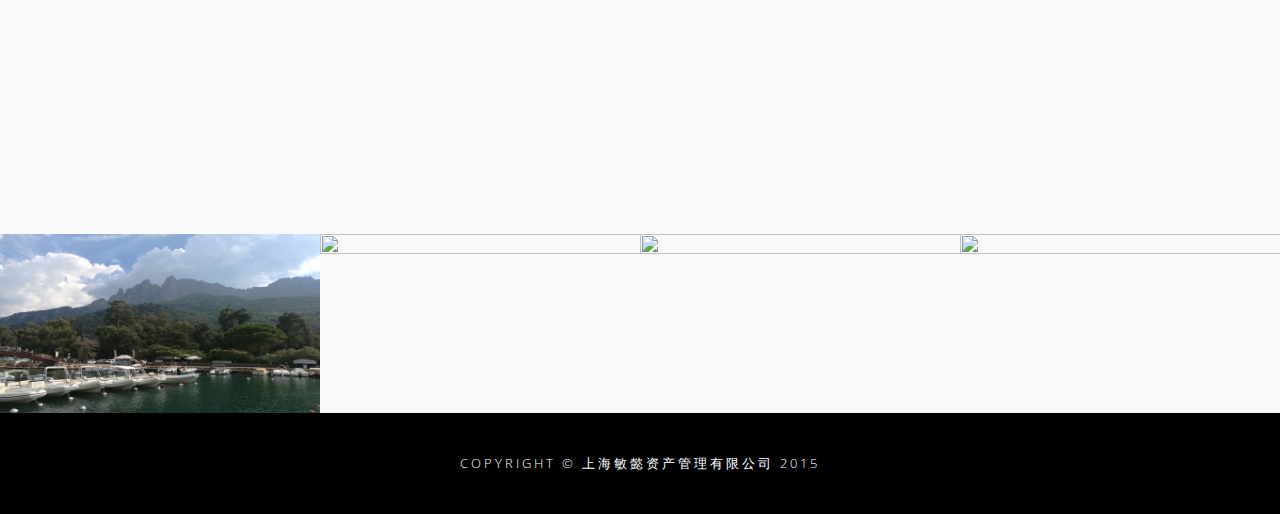
==== commit 4f39268b: "baidu_map" ====
--- a/contact.html
+++ b/contact.html
@@ -83,12 +83,41 @@
 	        <p>地址：上海浦东（陆家嘴）花园石桥路33号花旗大厦23层 
 			</p>
 			<p>
-				<i><a href="mailto:smartvirtue@sina.com" style="border-bottom:1px dashed #ccc;">邮箱：smartvirtue@sina.com</a></i>
+				<i><a href="mailto:smartvirtue@sina.com" style="border-bottom:1px dashed #ccc;">邮箱：minyicapital@sina.com</a></i>
 			</p>
 		</div>
 	</div>
 </div>
 </section>
+<section>
+<strong><script type="text/javascript" src="http://api.map.baidu.com/api?v=2.0&ak=0cYQAraPBaGYz4s0ruelb96VLY9ZKMbM"></script></strong>
+
+<div id="allmap" style="height:400px;width:400px;margin:auto">
+<script type="text/javascript">
+	var map = new BMap.Map("allmap");   
+	map.centerAndZoom(new BMap.Point(121.507104,31.239685), 17);  
+	map.addControl(new BMap.MapTypeControl());   
+	map.setCurrentCity("shanghai");        
+	map.enableScrollWheelZoom(true);
+	var point = new BMap.Point(121.507104,31.239685);
+	var marker = new BMap.Marker(point);
+	map.addOverlay(maker);
+	map.centerAndZoom(point,17)
+	var opts = {
+		width : 200,    
+ 	height: 100,     
+ 	title : "花旗集团大厦" ,
+}
+var infoWindow = new BMap.InfoWindow("地址：上海浦东新区花园石桥路33号 ", opts);  
+marker.addEventListener("click", function(){          
+map.openInfoWindow(infoWindow,point); 
+});
+</script>
+</div>
+</section>
+
+
+
 <section id="portfolio">
 
 <div class="gallery">
--- a/css/theme.css
+++ b/css/theme.css
@@ -155,6 +155,183 @@
 			letter-spacing:3px;
 	}
 }
+
+.intro2 {
+	display:table;
+	width:100%;
+	height:auto;
+	padding:100px 0 100px 0;
+	text-align:center;
+	color:#fff;
+	background-image:radial-gradient(circle at 50% 50%,rgba(0,0,0,0.12),rgba(0,0,0,0.12)),url("../img/select/CIMG0179.JPG");
+	-webkit-background-size:cover;
+	-moz-background-size:cover;
+	background-size:cover;
+	-o-background-size:cover;
+}
+.intro2 .intro-body {
+	display:table-cell;
+	vertical-align:middle;
+}
+.intro2 .intro-body .brand-heading {
+	font-size:40px;
+}
+.intro2 .intro-body .intro-text {
+	font-size:18px;
+}
+@media(min-width:768px) {
+	.intro2 {
+		height:100%;
+		padding:0;
+	}
+	.intro2 .intro-body .brand-heading {
+		font-size:60px;
+		margin-top:90px;
+		margin-bottom:20px;
+		border-top:2px solid #fff;
+		border-bottom:2px solid #fff;
+		display:inline-block;
+		padding:10px 0;
+	}
+	.intro2 .intro-body .intro-text {
+		font-size:20px;
+			font-weight:300;
+			letter-spacing:3px;
+	}
+}
+
+.intro3 {
+	display:table;
+	width:100%;
+	height:auto;
+	padding:100px 0 100px 0;
+	text-align:center;
+	color:#fff;
+	background-image:radial-gradient(circle at 50% 50%,rgba(0,0,0,0.12),rgba(0,0,0,0.12)),url("../img/select/DSC00071.JPG");
+	-webkit-background-size:cover;
+	-moz-background-size:cover;
+	background-size:cover;
+	-o-background-size:cover;
+}
+.intro3 .intro-body {
+	display:table-cell;
+	vertical-align:middle;
+}
+.intro3 .intro-body .brand-heading {
+	font-size:40px;
+}
+.intro3 .intro-body .intro-text {
+	font-size:18px;
+}
+@media(min-width:768px) {
+	.intro3 {
+		height:100%;
+		padding:0;
+	}
+	.intro3 .intro-body .brand-heading {
+		font-size:60px;
+		margin-top:90px;
+		margin-bottom:20px;
+		border-top:2px solid #fff;
+		border-bottom:2px solid #fff;
+		display:inline-block;
+		padding:10px 0;
+	}
+	.intro3 .intro-body .intro-text {
+		font-size:20px;
+			font-weight:300;
+			letter-spacing:3px;
+	}
+}
+
+.intro4 {
+	display:table;
+	width:100%;
+	height:auto;
+	padding:100px 0 100px 0;
+	text-align:center;
+	color:#fff;
+	background-image:radial-gradient(circle at 50% 50%,rgba(0,0,0,0.12),rgba(0,0,0,0.12)),url("../img/select/DSC00739.JPG");
+	-webkit-background-size:cover;
+	-moz-background-size:cover;
+	background-size:cover;
+	-o-background-size:cover;
+}
+.intro4 .intro-body {
+	display:table-cell;
+	vertical-align:middle;
+}
+.intro4 .intro-body .brand-heading {
+	font-size:40px;
+}
+.intro4 .intro-body .intro-text {
+	font-size:18px;
+}
+@media(min-width:768px) {
+	.intro4 {
+		height:100%;
+		padding:0;
+	}
+	.intro4 .intro-body .brand-heading {
+		font-size:60px;
+		margin-top:90px;
+		margin-bottom:20px;
+		border-top:2px solid #fff;
+		border-bottom:2px solid #fff;
+		display:inline-block;
+		padding:10px 0;
+	}
+	.intro4 .intro-body .intro-text {
+		font-size:20px;
+			font-weight:300;
+			letter-spacing:3px;
+	}
+}
+
+.intro5 {
+	display:table;
+	width:100%;
+	height:auto;
+	padding:100px 0 100px 0;
+	text-align:center;
+	color:#fff;
+	background-image:radial-gradient(circle at 50% 50%,rgba(0,0,0,0.12),rgba(0,0,0,0.12)),url("../img/select/DSC00346.JPG");
+	-webkit-background-size:cover;
+	-moz-background-size:cover;
+	background-size:cover;
+	-o-background-size:cover;
+}
+.intro5 .intro-body {
+	display:table-cell;
+	vertical-align:middle;
+}
+.intro5 .intro-body .brand-heading {
+	font-size:40px;
+}
+.intro5 .intro-body .intro-text {
+	font-size:18px;
+}
+@media(min-width:768px) {
+	.intro5 {
+		height:100%;
+		padding:0;
+	}
+	.intro5 .intro-body .brand-heading {
+		font-size:60px;
+		margin-top:90px;
+		margin-bottom:20px;
+		border-top:2px solid #fff;
+		border-bottom:2px solid #fff;
+		display:inline-block;
+		padding:10px 0;
+	}
+	.intro5 .intro-body .intro-text {
+		font-size:20px;
+			font-weight:300;
+			letter-spacing:3px;
+	}
+}
+
 .btn-circle {
 	width:50px;
 	height:50px;
